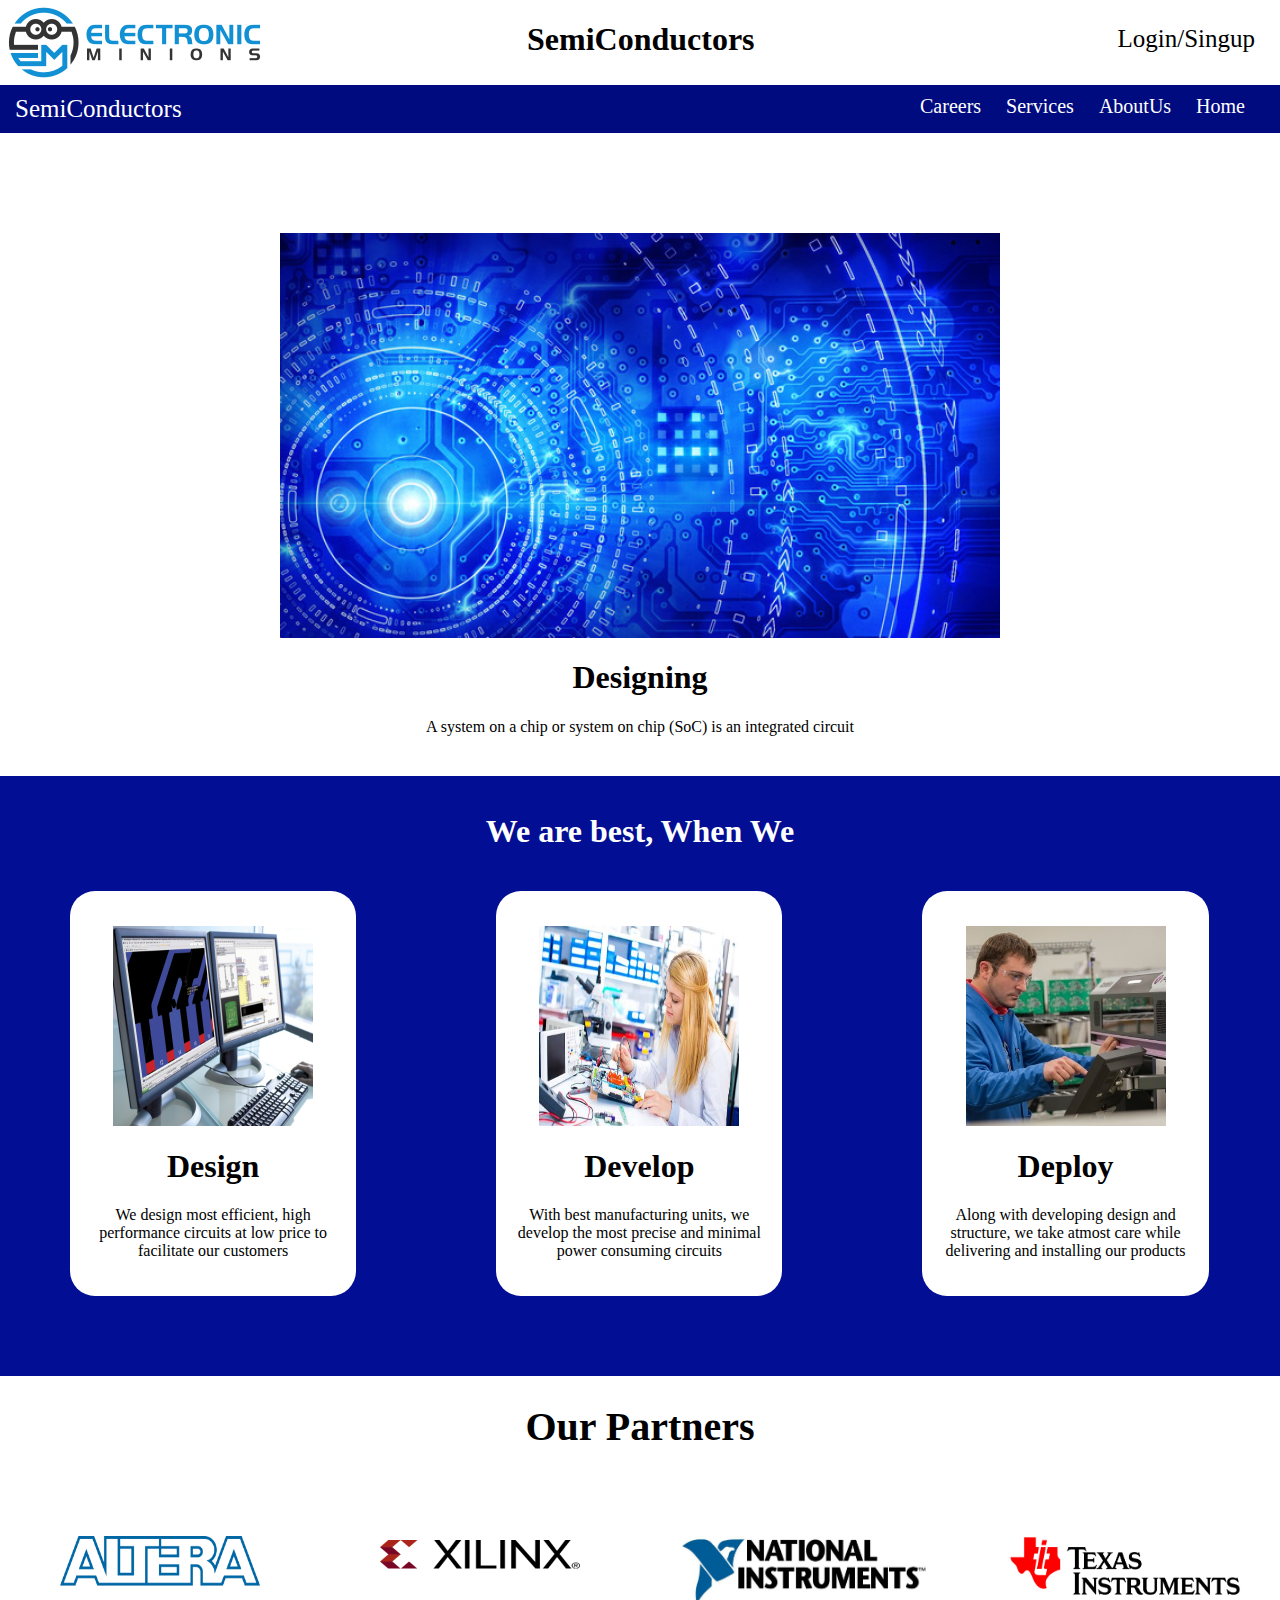
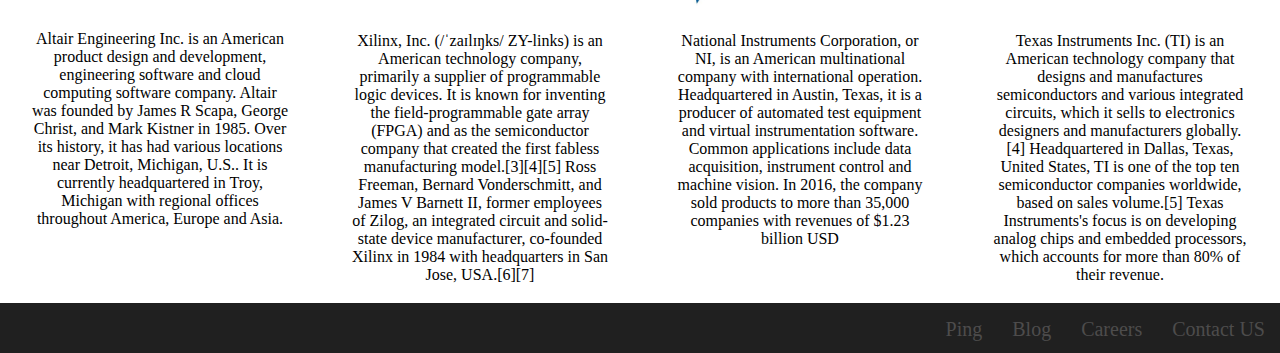
==== Index.html @ 1ed8fb27 "main Page done" ====
<html>
    <head>
        <title>SemiConductors</title>
        <link rel="stylesheet" href="CSS/style.css"/>
    </head>
    <body>
        <div class="header">
            <div class="header-content">
                <ul>
                    <li>
                        <img src="IMG/LOGO.png"/>
                    </li>
                    <li>
                        <h1>SemiConductors</h1>
                        
                    </li>
                    <li>
                        <p><a id="login" href="#">Login/Singup</a></p>
                    </li>
                </ul>
            </div>
        </div>
        <div class="nav">           
            <ul>
                <li><a href="#">SemiConductors</a></li>
                <li><a href="#">Home</a></li>
                <li><a href="#">AboutUs</a></li>
                <li><a href="#">Services</a></li>
                <li><a href="#">Careers</a></li>
            </ul>
        </div>
        <div class="page1">
            <img src="IMG/BGImg1.png"/>
            <div class="content">
                <h1>Designing</h1>
                <p>A system on a chip or system on chip (SoC) is an integrated circuit 
             </div>
        </div>
        <div class="Details">
            <div class="PicHead">
                <div class="text">
                    <h1><br/>We are best, When We</h1>
                </div>
            </div>
            <div class="set1">
                <div class="design">
                <div class="design-pic">
                    <img src="IMG/design1.png"/>
                </div>    
                <h1>Design</h1>
                <p>We design most efficient, high performance circuits at low price to facilitate our customers</p>
                </div>
            </div>
            <div class="set2">
                <div class="develop">
                <div class="develop-pic">
                    <img src="IMG/develop.png"/>
                </div>    
                <h1>Develop</h1>
                <p>With best manufacturing units, we develop the most precise and minimal power consuming circuits</p>
            </div>
            </div>
            <div class="set3">
                <div class="deploy">
                    <div class="deploy-pic">
                        <img src="IMG/deploy.png"/>
                    </div>
                <h1>Deploy</h1>
                <p>Along with developing design and structure, we take atmost care while delivering and installing our products</p>
                </div>
            </div>
        </div> 
         <div class="Partners">
            <div class="companies">
                <div class="content">
                    
                    <h1>Our Partners</h1>
                </div>
            </div>
            <div class="partner1">
                <div class="partner_content">
                    <div class="companyLogo">
                    <img src="IMG/Altera.png" style="width:200px;height:50px;margin-top: 30px"/>
                    </div>
                    <p><br/>Altair Engineering Inc. is an American product design and development, engineering software and cloud computing software company. Altair was founded by James R Scapa, George Christ, and Mark Kistner in 1985. Over its history, it has had various locations near Detroit, Michigan, U.S.. It is currently headquartered in Troy, Michigan with regional offices throughout America, Europe and Asia.</p>
                </div>
                    
            </div>
            
            <div class="partner2">
                        <div class="partner_content">
                            <div class="companyLogo">
                            <img src="IMG/xilinx.png" style="width:200px;height:100px"/>
                            </div>
                           <p>Xilinx, Inc. (/ˈzaɪlɪŋks/ ZY-links) is an American technology company, primarily a supplier of programmable logic devices. It is known for inventing the field-programmable gate array (FPGA) and as the semiconductor company that created the first fabless manufacturing model.[3][4][5]

                                Ross Freeman, Bernard Vonderschmitt, and James V Barnett II, former employees of Zilog, an integrated circuit and solid-state device manufacturer, co-founded Xilinx in 1984 with headquarters in San Jose, USA.[6][7]</p>
                        </div>
            </div>
            <div class="partner3">
                        <div class="partner_content">
                            <div class="companyLogo">
                            <img src="IMG/NILogo.png" style="width:250px;height:70px;margin-top: 30px"/>
                            </div>
                           <p>National Instruments Corporation, or NI, is an American multinational company with international operation. Headquartered in Austin, Texas, it is a producer of automated test equipment and virtual instrumentation software. Common applications include data acquisition, instrument control and machine vision.

                                In 2016, the company sold products to more than 35,000 companies with revenues of $1.23 billion USD</p>
                        </div>
            </div>
                    <div class="partner4">
                            <div class="partner_content">
                                <div class="companyLogo">
                                <img src="IMG/TXInLOGO.png" style="width:250px;height:80px;margin-top: 20px"/>
                                </div> 
                               <p>Texas Instruments Inc. (TI) is an American technology company that designs and manufactures semiconductors and various integrated circuits, which it sells to electronics designers and manufacturers globally.[4] Headquartered in Dallas, Texas, United States, TI is one of the top ten semiconductor companies worldwide, based on sales volume.[5] Texas Instruments's focus is on developing analog chips and embedded processors, which accounts for more than 80% of their revenue.</p>
                            </div>
                    </div>
                    </div>
        </div>
        <div class="footer">
            <ul>
                <li>
                    Contact US
                </li>
                <li>
                    Careers
                </li>
                <li>
                    Blog
                </li>
                <li>
                    Ping
                </li>    
            </ul>
        </div> 
    </body>
</html>
---- CSS/style.css ----
.header-content ul{
    padding: 0px;
}
.header-content ul li{
    float: left;
    display: inline;
    margin: 0px;
}
.header-content ul li:nth-child(2){
    margin-left: 250px;
}
.header-content ul li:nth-child(3){
    float: right;
    margin-right: 25px;
    font-size: 25px;
}
a{
    text-decoration: none;
    color: white;
}
#login{
    color:black;
}
a:hover{
    font-size: 25px;
}
.nav {
    margin: 0px;
    position: sticky; 
    z-index: 1;
    width:100%;
}
.nav ul{  
    float:right;
    background-color:rgb(1, 11, 128);
    width:100%;
    margin:0px;
    padding: 10px;
}
.nav ul li:nth-child(1){
    float:left;  
    font-size: 25px;
    margin-left:25px;
}
.nav ul li{
    float: right;
    display: initial;
    color: white;
    padding-right:25px;
    font-size: 20px;
}
body {
    margin: 0px;
    background-color:white;
}
.page1{
    width:900px;
    margin: 0px auto;
    position: relative;
    left: 0px;
    top:100px;
    height: fit-content;
 
    text-align: center;
}
.page1 img{
    width: 80%;
    margin:0px auto;
}
.content{
    margin: 0px auto;
    text-align: center;
    width: 600px;
}
.companies h1{
    font-size: 40px;
}
.Details{
    position: relative;
    width: 100%;
    top:100px;
    text-align: center;
    /* border: 3px solid black; */
    background-color: rgb(2, 14, 148);
    height: 600px;
}
.text{
    color: white;
    margin-top: 40px;
}
.set1, .set2,.set3{
    width: 33.3%;
    margin:0px auto;
    position: relative;
    text-align: center;
    float: left;
    box-sizing: border-box;
    padding-left: 70px;
    padding-right: 70px;
    padding-top: 20px;
    padding-bottom: 20px;
}
.develop, .deploy, .design{  
    padding:20px;
    background-color: white;
    box-sizing: border-box;
    border-radius: 25px;
    color: black;
}
.develop img:hover, .deploy img:hover, .design img:hover{
    height:250px;
    width: 260px;
    margin-left: -10px;
}
.develop img,.design img, .deploy img{
    margin-top:15px;
    height: 200px;
    width:  200px;

}
.Partners{
    position: relative;
    top:100px;
    height: 300px
}
.companies{
    width:100%;
}
.partner1, .partner2, .partner3, .partner4{
    float: left;
    position: relative;
    width:25%;
    height: inherit;
    padding:10px;
    box-sizing: border-box;
    padding-top: 0px;
}

.partner_content{
    text-align: center;
    padding: 20px;   
}
.companyLogo{
    padding:10px;

}
.footer{
    position: relative;
    margin-top: 200px;  
    top:100px;
    height: 50px;
    background-color: rgb(32, 32, 32);
}
.footer ul{
    display: inline; 
    text-decoration: none;
}
.footer ul li{
    margin: 15px;
    display: initial;
    float: right;
    color: rgb(77, 76, 76);
    font-size: 20px;
}
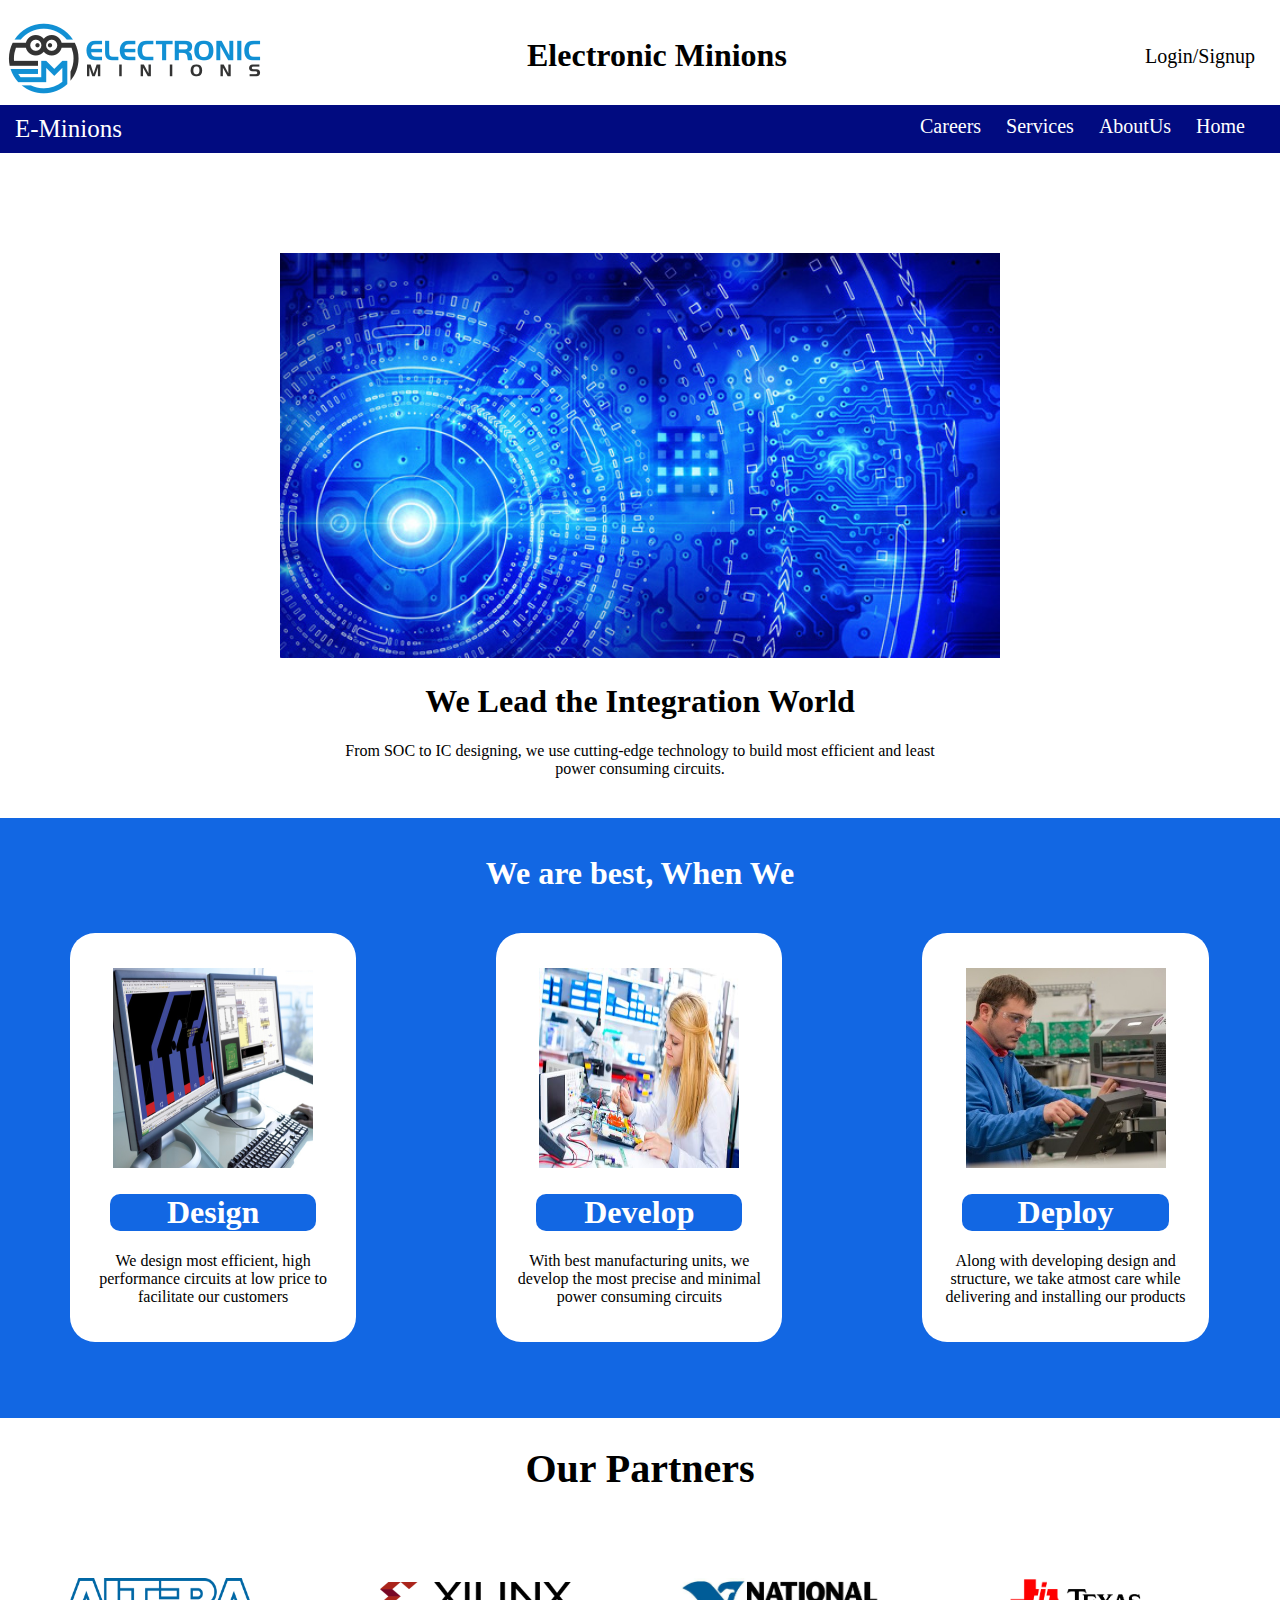
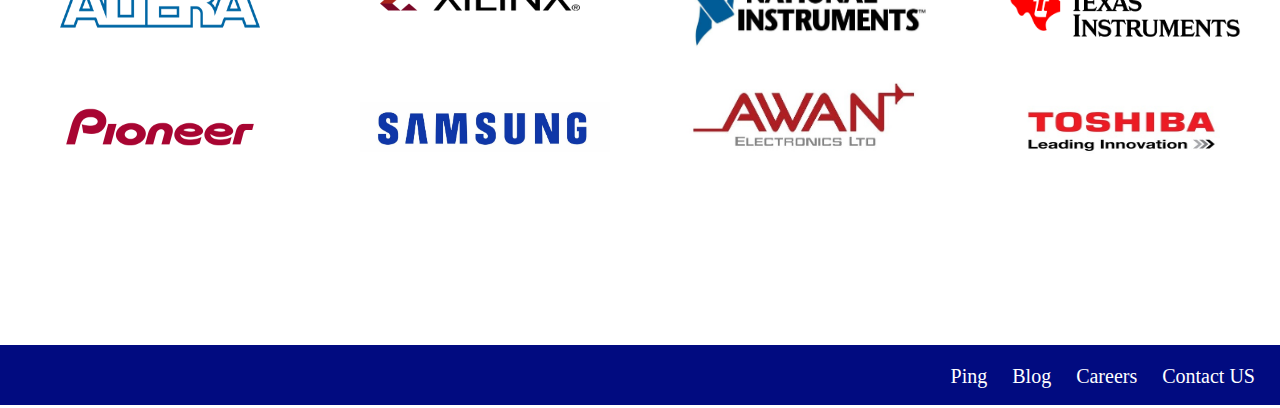
==== commit 13bbbbcb: "Updated the latest Code for home page and AboutUsPage" ====
--- a/Index.html
+++ b/Index.html
@@ -1,6 +1,12 @@
+<!DOCTYPE html>
 <html>
     <head>
-        <title>SemiConductors</title>
+            <meta charset="UTF-8">
+            <html lang="en">
+            <meta name="viewport" content="width=device-width, initial-scale=1.0">
+           
+            <meta http-equiv="X-UA-Compatible" content="ie=edge">
+        <title>EMinions</title>
         <link rel="stylesheet" href="CSS/style.css"/>
     </head>
     <body>
@@ -8,32 +14,32 @@
             <div class="header-content">
                 <ul>
                     <li>
-                        <img src="IMG/LOGO.png"/>
+                        <img src="IMG/LOGO.png" alt="E-minionLogo"/>
                     </li>
                     <li>
-                        <h1>SemiConductors</h1>
+                        <h1>Electronic Minions</h1>
                         
                     </li>
                     <li>
-                        <p><a id="login" href="#">Login/Singup</a></p>
+                        <p><a id="login" href="#">Login/Signup</a></p>
                     </li>
                 </ul>
             </div>
         </div>
         <div class="nav">           
             <ul>
-                <li><a href="#">SemiConductors</a></li>
-                <li><a href="#">Home</a></li>
-                <li><a href="#">AboutUs</a></li>
+                <li><a href="Index.html">E-Minions</a></li>
+                <li><a href="Index.html">Home</a></li>
+                <li><a href="HTML/AboutUs.html">AboutUs</a></li>
                 <li><a href="#">Services</a></li>
                 <li><a href="#">Careers</a></li>
             </ul>
         </div>
         <div class="page1">
-            <img src="IMG/BGImg1.png"/>
+            <img src="IMG/BGImg1.png" alt="Hero-page-bg"/>
             <div class="content">
-                <h1>Designing</h1>
-                <p>A system on a chip or system on chip (SoC) is an integrated circuit 
+                <h1>We Lead the Integration World</h1>
+                <p>From SOC to IC designing, we use cutting-edge technology to build most efficient and least power consuming circuits.</p> 
              </div>
         </div>
         <div class="Details">
@@ -45,7 +51,7 @@
             <div class="set1">
                 <div class="design">
                 <div class="design-pic">
-                    <img src="IMG/design1.png"/>
+                    <img src="IMG/design1.png" alt="DesingImg"/>
                 </div>    
                 <h1>Design</h1>
                 <p>We design most efficient, high performance circuits at low price to facilitate our customers</p>
@@ -54,7 +60,7 @@
             <div class="set2">
                 <div class="develop">
                 <div class="develop-pic">
-                    <img src="IMG/develop.png"/>
+                    <img src="IMG/develop.png" alt="DevelopImg"/>
                 </div>    
                 <h1>Develop</h1>
                 <p>With best manufacturing units, we develop the most precise and minimal power consuming circuits</p>
@@ -63,7 +69,7 @@
             <div class="set3">
                 <div class="deploy">
                     <div class="deploy-pic">
-                        <img src="IMG/deploy.png"/>
+                        <img src="IMG/deploy.png" alt="DeployImg"/>
                     </div>
                 <h1>Deploy</h1>
                 <p>Along with developing design and structure, we take atmost care while delivering and installing our products</p>
@@ -80,9 +86,9 @@
             <div class="partner1">
                 <div class="partner_content">
                     <div class="companyLogo">
-                    <img src="IMG/Altera.png" style="width:200px;height:50px;margin-top: 30px"/>
+                    <img src="IMG/Altera.png" alt="Altira" style="width:200px;height:50px;margin-top: 30px"/>
+                    <img src="IMG/logo3.png" alt="pioneer" style="width:200px;height:150px;margin-top: 30px"/>
                     </div>
-                    <p><br/>Altair Engineering Inc. is an American product design and development, engineering software and cloud computing software company. Altair was founded by James R Scapa, George Christ, and Mark Kistner in 1985. Over its history, it has had various locations near Detroit, Michigan, U.S.. It is currently headquartered in Troy, Michigan with regional offices throughout America, Europe and Asia.</p>
                 </div>
                     
             </div>
@@ -90,46 +96,42 @@
             <div class="partner2">
                         <div class="partner_content">
                             <div class="companyLogo">
-                            <img src="IMG/xilinx.png" style="width:200px;height:100px"/>
+                            <img src="IMG/xilinx.png" alt="xilinx" style="width:200px;height:100px"/>
+                            <img src="IMG/logo6.png" alt="Samsung" style="width:250px;height:50px;margin-top: 50px"/>
+                        </div>
                             </div>
-                           <p>Xilinx, Inc. (/ˈzaɪlɪŋks/ ZY-links) is an American technology company, primarily a supplier of programmable logic devices. It is known for inventing the field-programmable gate array (FPGA) and as the semiconductor company that created the first fabless manufacturing model.[3][4][5]
-
-                                Ross Freeman, Bernard Vonderschmitt, and James V Barnett II, former employees of Zilog, an integrated circuit and solid-state device manufacturer, co-founded Xilinx in 1984 with headquarters in San Jose, USA.[6][7]</p>
-                        </div>
             </div>
             <div class="partner3">
                         <div class="partner_content">
                             <div class="companyLogo">
-                            <img src="IMG/NILogo.png" style="width:250px;height:70px;margin-top: 30px"/>
-                            </div>
-                           <p>National Instruments Corporation, or NI, is an American multinational company with international operation. Headquartered in Austin, Texas, it is a producer of automated test equipment and virtual instrumentation software. Common applications include data acquisition, instrument control and machine vision.
-
-                                In 2016, the company sold products to more than 35,000 companies with revenues of $1.23 billion USD</p>
+                            <img src="IMG/NILogo.png" alt="NI" style="width:250px;height:70px;margin-top: 30px"/>
+                          <img src="IMG/logo5.png" alt="Awan"style="width:250px;height:70px;margin-top: 30px"/>  
                         </div>
+                           </div>
             </div>
                     <div class="partner4">
                             <div class="partner_content">
                                 <div class="companyLogo">
-                                <img src="IMG/TXInLOGO.png" style="width:250px;height:80px;margin-top: 20px"/>
-                                </div> 
-                               <p>Texas Instruments Inc. (TI) is an American technology company that designs and manufactures semiconductors and various integrated circuits, which it sells to electronics designers and manufacturers globally.[4] Headquartered in Dallas, Texas, United States, TI is one of the top ten semiconductor companies worldwide, based on sales volume.[5] Texas Instruments's focus is on developing analog chips and embedded processors, which accounts for more than 80% of their revenue.</p>
-                            </div>
+                                <img src="IMG/TXInLOGO.png" alt="TI" style="width:250px;height:80px;margin-top: 20px"/>
+                                    <img src="IMG/logo4.png" alt="Thoshiba" style="width:200px;height:100px;margin-top: 30px"/>
+                            </div> 
+                              </div>
                     </div>
                     </div>
         </div>
         <div class="footer">
             <ul>
                 <li>
-                    Contact US
+                    <p><a href="#">Contact US</a></p>
                 </li>
                 <li>
-                    Careers
+                        <p><a href="#">Careers</a></p>
                 </li>
                 <li>
-                    Blog
+                        <p><a href="#">Blog</a></p>
                 </li>
                 <li>
-                    Ping
+                        <p><a href="#">Ping</a></p>
                 </li>    
             </ul>
         </div> 
--- a/CSS/style.css
+++ b/CSS/style.css
@@ -20,9 +20,15 @@
 }
 #login{
     color:black;
+    font-size: 20px;
+}
+#login:hover{
+    color: rgb(1, 11, 128);
+    background-color: rgba(1, 12, 128, 0.158);
+    
 }
 a:hover{
-    font-size: 25px;
+    color: rgb(223, 219, 219);
 }
 .nav {
     margin: 0px;
@@ -81,7 +87,7 @@
     top:100px;
     text-align: center;
     /* border: 3px solid black; */
-    background-color: rgb(2, 14, 148);
+    background-color: rgb(18, 103, 227);
     height: 600px;
 }
 .text{
@@ -99,6 +105,13 @@
     padding-right: 70px;
     padding-top: 20px;
     padding-bottom: 20px;
+}
+.develop h1, .deploy h1, .design h1{
+background-color: rgb(18, 103, 227);
+border-radius: 10px;
+color: white;
+margin-left: 20px;
+margin-right: 20px;
 }
 .develop, .deploy, .design{  
     padding:20px;
@@ -148,17 +161,18 @@
     position: relative;
     margin-top: 200px;  
     top:100px;
-    height: 50px;
-    background-color: rgb(32, 32, 32);
+    height: 60px;
+    background-color:rgb(1, 11, 128);
 }
 .footer ul{
     display: inline; 
     text-decoration: none;
 }
 .footer ul li{
-    margin: 15px;
+    margin-right: 25px;
     display: initial;
     float: right;
-    color: rgb(77, 76, 76);
+    color: white;
     font-size: 20px;
 }
+
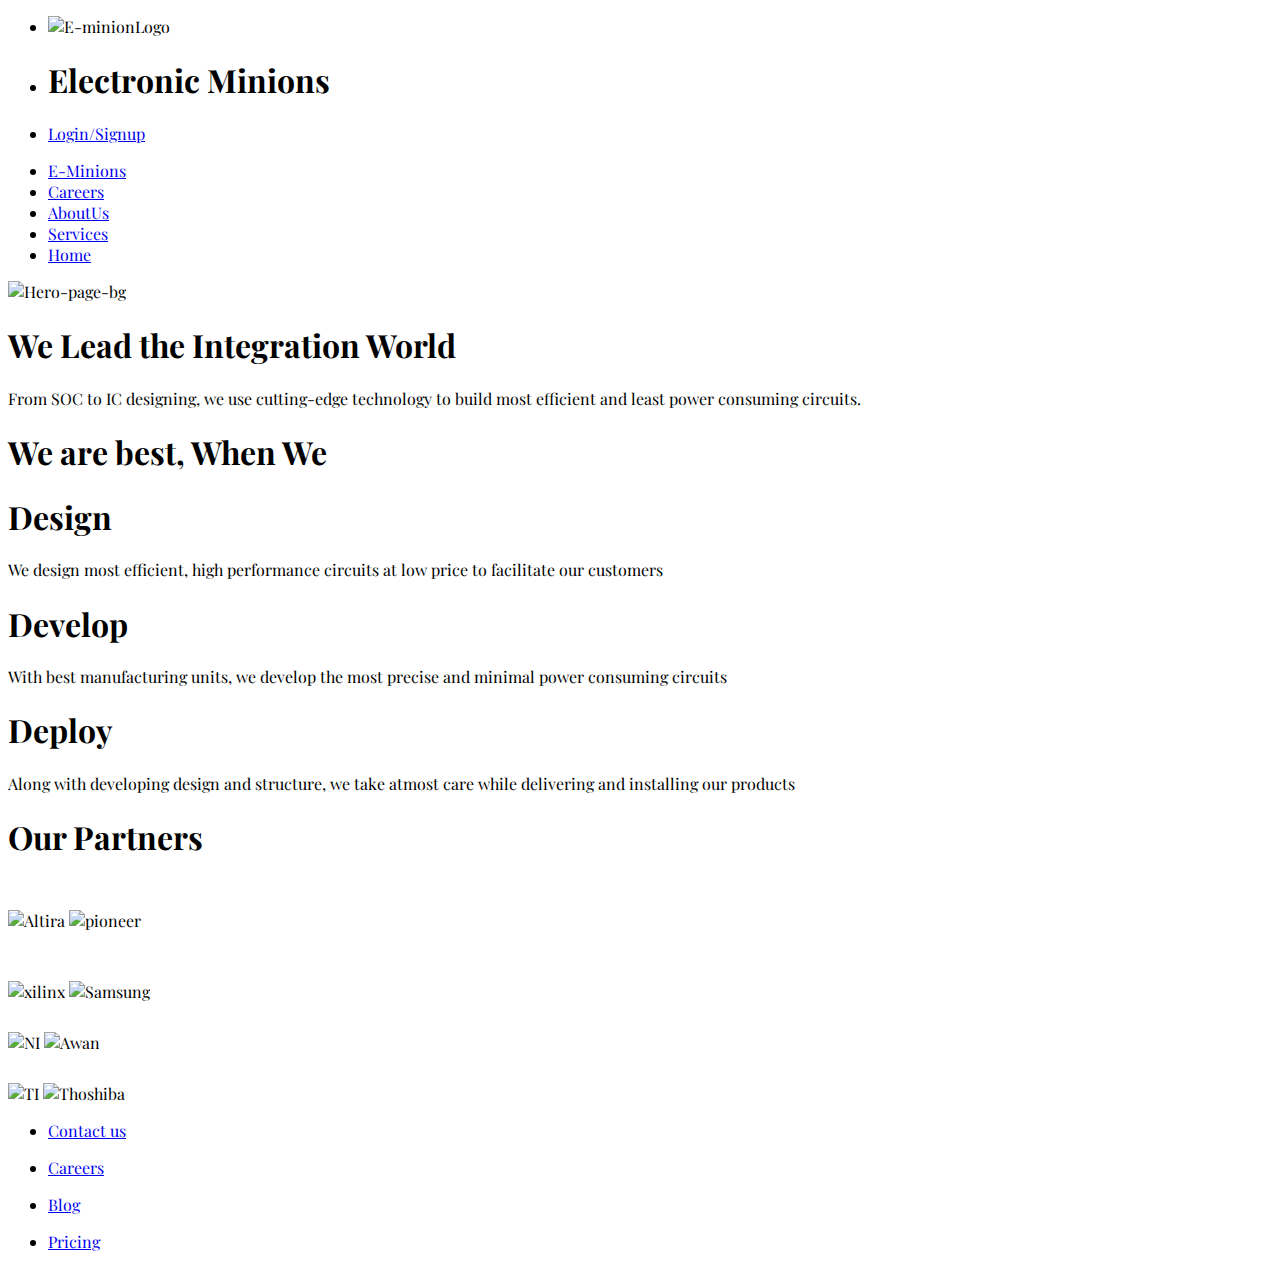
==== commit 73f5dbc3: ""Rectified the error, and made necessary modifications"" ====
--- a/Index.html
+++ b/Index.html
@@ -1,139 +1,156 @@
 <!DOCTYPE html>
 <html>
-    <head>
-            <meta charset="UTF-8">
-            <html lang="en">
-            <meta name="viewport" content="width=device-width, initial-scale=1.0">
-           
-            <meta http-equiv="X-UA-Compatible" content="ie=edge">
-        <title>EMinions</title>
-        <link rel="stylesheet" href="CSS/style.css"/>
-    </head>
-    <body>
-        <div class="header">
-            <div class="header-content">
-                <ul>
-                    <li>
-                        <img src="IMG/LOGO.png" alt="E-minionLogo"/>
-                    </li>
-                    <li>
-                        <h1>Electronic Minions</h1>
-                        
-                    </li>
-                    <li>
-                        <p><a id="login" href="#">Login/Signup</a></p>
-                    </li>
-                </ul>
-            </div>
+
+<head>
+  <meta charset="UTF-8">
+  <html lang="en">
+  <meta name="viewport" content="width=device-width, initial-scale=1.0">
+  <link href="https://fonts.googleapis.com/css?family=Playfair+Display" rel="stylesheet">
+  <meta http-equiv="X-UA-Compatible" content="ie=edge">
+  <title>EMinions</title>
+  <link rel="stylesheet" href="css/style.css" />
+</head>
+
+<body style="font-family:'Playfair Display'">
+  <div class="header">
+    <div class="header-content">
+      <ul>
+        <li>
+          <img src="img/LOGO.png" alt="E-minionLogo" />
+        </li>
+        <li>
+          <h1>Electronic Minions</h1>
+
+        </li>
+        <li>
+          <p>
+            <a id="login" href="#">Login/Signup</a>
+          </p>
+        </li>
+      </ul>
+    </div>
+  </div>
+  <div class="nav">
+    <ul>
+      <li>
+        <a href="../index.html">E-Minions</a>
+      </li>
+      <li>
+        <a href="#">Careers</a>
+      </li>
+      <li>
+        <a href="html/aboutus.html">AboutUs</a>
+      </li>
+      <li>
+        <a href="#">Services</a>
+      </li>
+      <li>
+        <a href="../index.html">Home</a>
+      </li>
+    </ul>
+  </div>
+  <div class="page1">
+    <img src="img/HeroImg.jpeg" alt="Hero-page-bg" />
+    <div class="content">
+      <h1>We Lead the Integration World</h1>
+      <p>From SOC to IC designing, we use cutting-edge technology to build most efficient and least power consuming circuits.</p>
+    </div>
+  </div>
+  <div class="Details">
+    <div class="PicHead">
+      <div class="text">
+        <h1>
+          We are best, When We</h1>
+      </div>
+    </div>
+    <div class="set1">
+      <div class="design">
+        
+        <h1>Design</h1>
+        <p>We design most efficient, high performance circuits at low price to facilitate our customers</p>
+      </div>
+    </div>
+    <div class="set2">
+      <div class="develop">
+        <h1>Develop</h1>
+        <p>With best manufacturing units, we develop the most precise and minimal power consuming circuits</p>
+      </div>
+    </div>
+    <div class="set3">
+      <div class="deploy">
+        <h1>Deploy</h1>
+        <p>Along with developing design and structure, we take atmost care while delivering and installing our products</p>
+      </div>
+    </div>
+  </div>
+ 
+  <div class="Partners">
+    <div class="companies">
+      <div class="Partnercontent">
+
+        <h1>Our Partners</h1>
+      </div>
+    </div>
+    <div class="partner1">
+      <div class="partner_content">
+        <div class="companyLogo">
+          <img src="img/Altera.png" alt="Altira" style="width:200px;height:50px;margin-top: 30px" />
+          <img src="img/Pioneer.png" alt="pioneer" style="width:200px;height:150px;margin-top: 30px" />
         </div>
-        <div class="nav">           
-            <ul>
-                <li><a href="Index.html">E-Minions</a></li>
-                <li><a href="Index.html">Home</a></li>
-                <li><a href="HTML/AboutUs.html">AboutUs</a></li>
-                <li><a href="#">Services</a></li>
-                <li><a href="#">Careers</a></li>
-            </ul>
+      </div>
+
+    </div>
+
+    <div class="partner2">
+      <div class="partner_content">
+        <div class="companyLogo">
+          <img src="img/xilinx.png" alt="xilinx" style="width:200px;height:100px" />
+          <img src="img/Samsung.png" alt="Samsung" style="width:250px;height:50px;margin-top: 50px" />
         </div>
-        <div class="page1">
-            <img src="IMG/BGImg1.png" alt="Hero-page-bg"/>
-            <div class="content">
-                <h1>We Lead the Integration World</h1>
-                <p>From SOC to IC designing, we use cutting-edge technology to build most efficient and least power consuming circuits.</p> 
-             </div>
+      </div>
+    </div>
+    <div class="partner3">
+      <div class="partner_content">
+        <div class="companyLogo">
+          <img src="img/NILogo.png" alt="NI" style="width:250px;height:70px;margin-top: 30px" />
+          <img src="img/Awan.png" alt="Awan" style="width:250px;height:70px;margin-top: 30px" />
         </div>
-        <div class="Details">
-            <div class="PicHead">
-                <div class="text">
-                    <h1><br/>We are best, When We</h1>
-                </div>
-            </div>
-            <div class="set1">
-                <div class="design">
-                <div class="design-pic">
-                    <img src="IMG/design1.png" alt="DesingImg"/>
-                </div>    
-                <h1>Design</h1>
-                <p>We design most efficient, high performance circuits at low price to facilitate our customers</p>
-                </div>
-            </div>
-            <div class="set2">
-                <div class="develop">
-                <div class="develop-pic">
-                    <img src="IMG/develop.png" alt="DevelopImg"/>
-                </div>    
-                <h1>Develop</h1>
-                <p>With best manufacturing units, we develop the most precise and minimal power consuming circuits</p>
-            </div>
-            </div>
-            <div class="set3">
-                <div class="deploy">
-                    <div class="deploy-pic">
-                        <img src="IMG/deploy.png" alt="DeployImg"/>
-                    </div>
-                <h1>Deploy</h1>
-                <p>Along with developing design and structure, we take atmost care while delivering and installing our products</p>
-                </div>
-            </div>
-        </div> 
-         <div class="Partners">
-            <div class="companies">
-                <div class="content">
-                    
-                    <h1>Our Partners</h1>
-                </div>
-            </div>
-            <div class="partner1">
-                <div class="partner_content">
-                    <div class="companyLogo">
-                    <img src="IMG/Altera.png" alt="Altira" style="width:200px;height:50px;margin-top: 30px"/>
-                    <img src="IMG/logo3.png" alt="pioneer" style="width:200px;height:150px;margin-top: 30px"/>
-                    </div>
-                </div>
-                    
-            </div>
-            
-            <div class="partner2">
-                        <div class="partner_content">
-                            <div class="companyLogo">
-                            <img src="IMG/xilinx.png" alt="xilinx" style="width:200px;height:100px"/>
-                            <img src="IMG/logo6.png" alt="Samsung" style="width:250px;height:50px;margin-top: 50px"/>
-                        </div>
-                            </div>
-            </div>
-            <div class="partner3">
-                        <div class="partner_content">
-                            <div class="companyLogo">
-                            <img src="IMG/NILogo.png" alt="NI" style="width:250px;height:70px;margin-top: 30px"/>
-                          <img src="IMG/logo5.png" alt="Awan"style="width:250px;height:70px;margin-top: 30px"/>  
-                        </div>
-                           </div>
-            </div>
-                    <div class="partner4">
-                            <div class="partner_content">
-                                <div class="companyLogo">
-                                <img src="IMG/TXInLOGO.png" alt="TI" style="width:250px;height:80px;margin-top: 20px"/>
-                                    <img src="IMG/logo4.png" alt="Thoshiba" style="width:200px;height:100px;margin-top: 30px"/>
-                            </div> 
-                              </div>
-                    </div>
-                    </div>
+      </div>
+    </div>
+    <div class="partner4">
+      <div class="partner_content">
+        <div class="companyLogo">
+          <img src="img/TXInLOGO.png" alt="TI" style="width:250px;height:80px;margin-top: 20px" />
+          <img src="img/Toshiba.png" alt="Thoshiba" style="width:200px;height:100px;margin-top: 30px" />
         </div>
-        <div class="footer">
-            <ul>
-                <li>
-                    <p><a href="#">Contact US</a></p>
-                </li>
-                <li>
-                        <p><a href="#">Careers</a></p>
-                </li>
-                <li>
-                        <p><a href="#">Blog</a></p>
-                </li>
-                <li>
-                        <p><a href="#">Ping</a></p>
-                </li>    
-            </ul>
-        </div> 
-    </body>
+      </div>
+    </div>
+  </div>
+  </div>
+  <div class="footer">
+    <ul>
+      <li>
+        <p>
+          <a href="#">Contact us</a>
+        </p>
+      </li>
+      <li>
+        <p>
+          <a href="#">Careers</a>
+        </p>
+      </li>
+      <li>
+        <p>
+          <a href="#">Blog</a>
+        </p>
+      </li>
+      <li>
+        <p>
+          <a href="#">Pricing</a>
+        </p>
+      </li>
+    </ul>
+  </div>
+</body>
+
 </html>